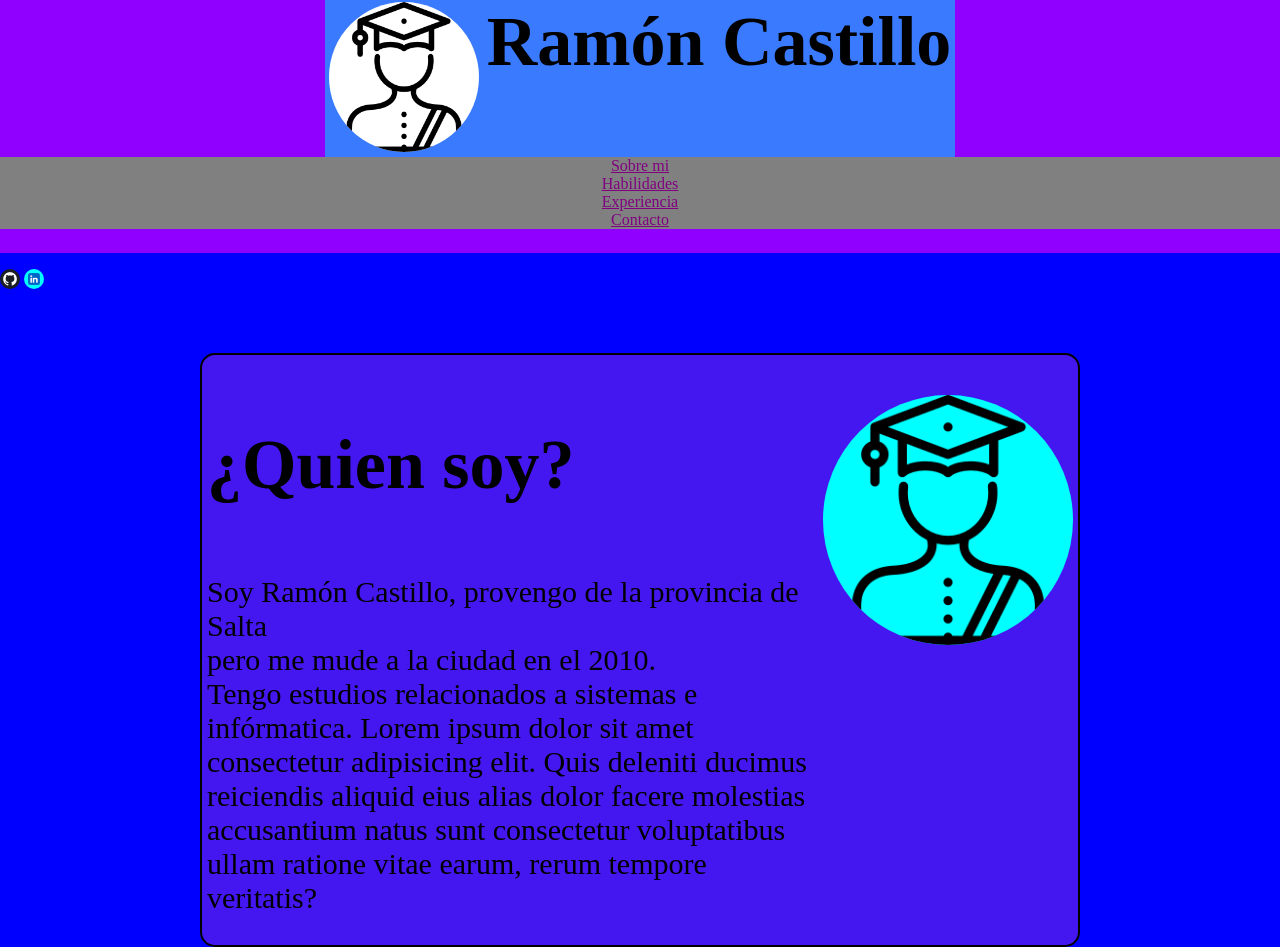
==== index.html @ db074116 "first commit" ====
<!DOCTYPE html>
<html>
    <head>
        <title>Portofolio web</title>
        <meta charset="utf-8">
        <meta name="viewport" content="width=device-width, initial-scale=1.0">
        <link rel="styleSheet" href="/css/main.css">
    </head>
    <body>
        <header>
            <span class="headerDesing">
                <img src="./img/imagenDeLaPersona.png" alt="Foto que debería ser mía" id="fotoMia">
                <h1>Ramón Castillo</h1>
            </span>
            <nav>
                <a href="index.html">Sobre mi</a>
                <a href="habilidades.html">Habilidades</a>
                <a href="experiencia.html">Experiencia</a>
                <a href="contacto.html">Contacto</a>
            </nav>
            <span class="redesSociales">
                <img alt="Logo de Github" src="img/gitHubLogo.png">
                <img alt="Logo de Linkedin" src="img/linkedinLogo.png">
            </span>
        </header>
        <main>
            <article>
                <section>
                    <h3 class="quienSoy">¿Quien soy?</h3>
                    <p>
                        Soy Ramón Castillo, provengo de la provincia de Salta<br> pero me mude a la ciudad en el 2010.<br>
                        Tengo estudios relacionados a sistemas e infórmatica.
                        Lorem ipsum dolor sit amet consectetur adipisicing elit. Quis deleniti ducimus 
                        reiciendis 
                        aliquid eius alias dolor facere molestias accusantium natus sunt 
                        consectetur voluptatibus ullam ratione vitae earum, rerum tempore veritatis?  
                    </p>
                </section>
                <img alt="Foto de una persona genérica" src="img/imagenDeLaPersona.png">
            </article>
        </main>
        <footer></footer>
    </body>
</html>
---- css/main.css ----
body{
    background-color: blue;
    margin: 0;
}
a{
    color: purple;
    display: flex;
    justify-content: center;
}
nav{
    background-color: gray;
}
main{
    display: flex;
    justify-content: center;
    align-items: center;
    flex-direction: column;
    padding-left: 200px;
    padding-right: 200px;
    padding-top: 100px;
}
h3{
    font-size: 70px;
    padding: 0;
}
p{
    font-size: 30px;
}
h1{
    font-size: 70px;
    margin: 0px;
}
h2{
    font-size: 45px;
    margin: 0px;
}
img{
    position: relative;
    top: 40px;
    width: 250px;
    height: 250px;
    border-radius: 1000px;
    background-color: aqua;
}
.nombreTituloPersona{
    padding: 0;
}
.quienSoy{
    align-self: flex-end;
}
article{
    display: flex;
    flex-direction: row;
    column-gap: 5px;
    padding-left: 5px;
    background-color: rgba(138,46,226,0.5);
    border: solid 2px;
    border-radius: 15px;
    border-color: black;
    padding-left: 5px;
    padding-right: 5px;
}
.headerDesing{
    display: flex;
    justify-content: center;
    column-gap: 8px;
    padding-top: 2px;
    padding-bottom: 5px;
    background-color: rgba(0, 204, 255, 0.6);
    margin-left: 325px;
    margin-right: 325px;
}
header{
    background-color: rgb(144, 0, 255);
}
.headerDesing img{
    position: static;
    width: 150px;
    height: 150px;
    background-color: white;
}
header img{
    width: 20px;
    height: 20px;
}
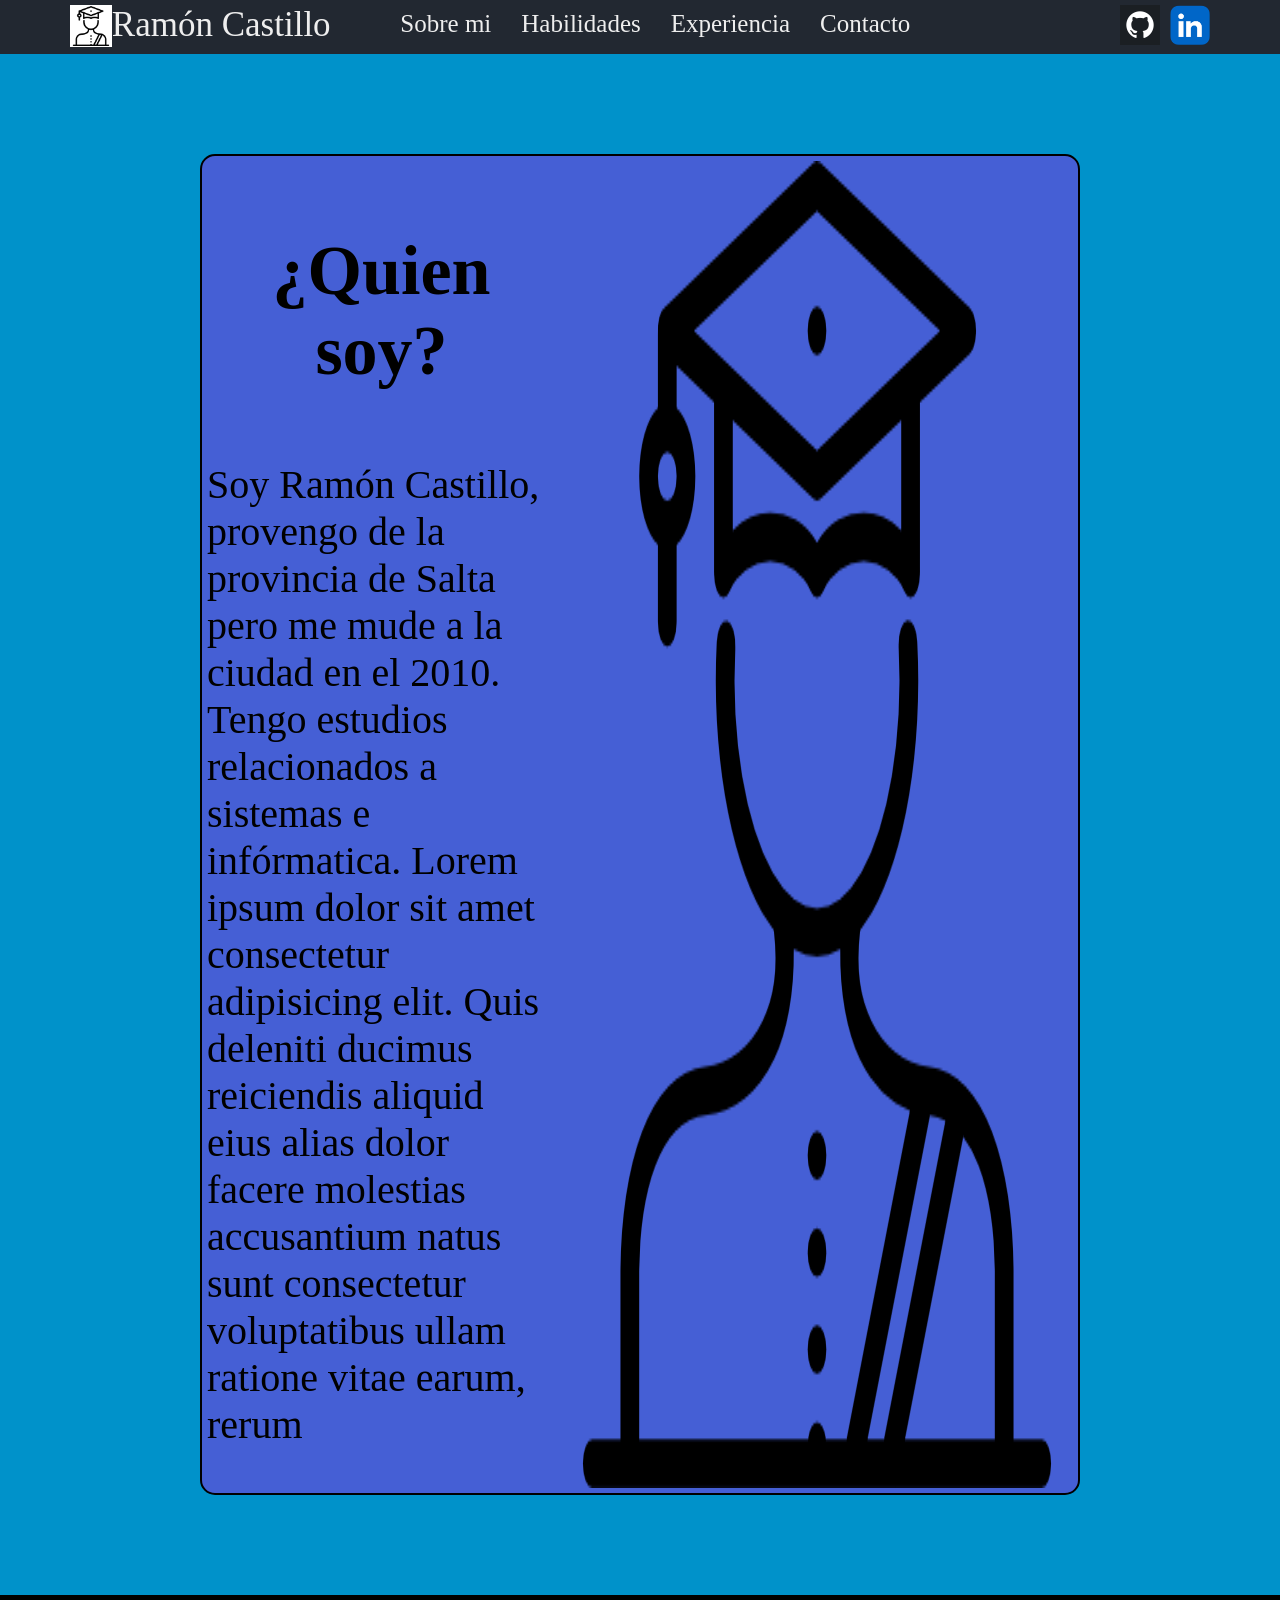
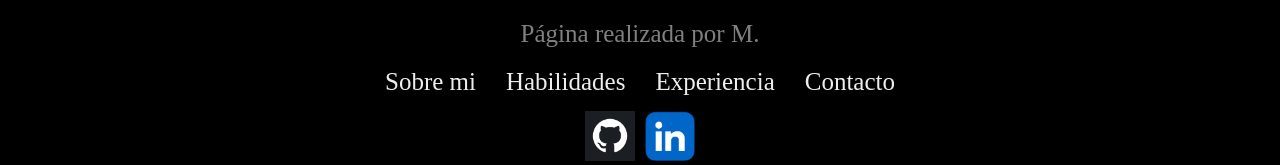
==== commit 197ca0d3: "Footer y Header completados, paleta de colores definida. CSS más ordenado. El Index solo le falta el" ====
--- a/index.html
+++ b/index.html
@@ -5,12 +5,13 @@
         <meta charset="utf-8">
         <meta name="viewport" content="width=device-width, initial-scale=1.0">
         <link rel="styleSheet" href="/css/main.css">
+        <link rel="styleSheet" href="/css/index.css">
     </head>
     <body>
         <header>
-            <span class="headerDesing">
+            <span class="fotoConNombre">
                 <img src="./img/imagenDeLaPersona.png" alt="Foto que debería ser mía" id="fotoMia">
-                <h1>Ramón Castillo</h1>
+                <p>Ramón Castillo</p>
             </span>
             <nav>
                 <a href="index.html">Sobre mi</a>
@@ -19,26 +20,46 @@
                 <a href="contacto.html">Contacto</a>
             </nav>
             <span class="redesSociales">
-                <img alt="Logo de Github" src="img/gitHubLogo.png">
-                <img alt="Logo de Linkedin" src="img/linkedinLogo.png">
+                <a href="https://github.com/Beccarini">
+                    <img alt="Logo de Github" src="img/gitHubLogo.png">
+                </a>
+                <a href="www.linkedin.com/in/martín-beccarini-4753a0271">
+                    <img alt="Logo de Linkedin" src="img/linkedinLogo.png">
+                </a>
             </span>
         </header>
         <main>
             <article>
                 <section>
-                    <h3 class="quienSoy">¿Quien soy?</h3>
+                    <h1>¿Quien soy?</h1>
                     <p>
                         Soy Ramón Castillo, provengo de la provincia de Salta<br> pero me mude a la ciudad en el 2010.<br>
                         Tengo estudios relacionados a sistemas e infórmatica.
                         Lorem ipsum dolor sit amet consectetur adipisicing elit. Quis deleniti ducimus 
                         reiciendis 
                         aliquid eius alias dolor facere molestias accusantium natus sunt 
-                        consectetur voluptatibus ullam ratione vitae earum, rerum tempore veritatis?  
+                        consectetur voluptatibus ullam ratione vitae earum, rerum 
                     </p>
                 </section>
                 <img alt="Foto de una persona genérica" src="img/imagenDeLaPersona.png">
             </article>
         </main>
-        <footer></footer>
+        <footer>
+            <p>Página realizada por M.<br></p>
+            <nav>
+                <a href="index.html">Sobre mi</a>
+                <a href="habilidades.html">Habilidades</a>
+                <a href="experiencia.html">Experiencia</a>
+                <a href="contacto.html">Contacto</a>
+            </nav>
+            <span class="redesSociales">
+                <a href="https://github.com/Beccarini">
+                    <img alt="Logo de Github" src="img/gitHubLogo.png">
+                </a>
+                <a href="www.linkedin.com/in/martín-beccarini-4753a0271">
+                    <img alt="Logo de Linkedin" src="img/linkedinLogo.png">
+                </a>
+            </span>
+        </footer>
     </body>
 </html>
--- a/css/main.css
+++ b/css/main.css
@@ -1,14 +1,54 @@
-body{
-    background-color: blue;
+header{
+    display: flex;
+    flex-direction: row;
+    justify-content: space-around;
+    background-color: rgb(144, 0, 255);
+    background: #222831;
+    padding-top: 5px;
+    padding-bottom: 5px;
+}
+header p{
+    color: #eeeeee;
+}
+header img{
+    width: 40px;
+    height: 40px;
+}
+header nav{
+    position: relative;
+    right: 70px;
+}
+.fotoConNombre{
+    display: flex;
+    flex-direction: row;
+}
+nav{
+    display: flex;
+    flex-direction: row;
+    margin-top: 5px;
+    column-gap: 30px;
+}
+nav a{
+    color: #eeeeee;
+    text-decoration: none;
+    font-size: 25px;
+}
+.redesSociales{
+    display: flex;
+    column-gap: 10px;
+    flex-direction: row;
+}
+.fotoConNombre p{
+    font-size: 35px;
     margin: 0;
 }
-a{
-    color: purple;
-    display: flex;
-    justify-content: center;
+.fotoConNombre img{
+    background-color: white;
+    padding: 1px;
 }
-nav{
-    background-color: gray;
+body{
+    background: #0092ca;
+    margin: 0;
 }
 main{
     display: flex;
@@ -18,68 +58,30 @@
     padding-left: 200px;
     padding-right: 200px;
     padding-top: 100px;
-}
-h3{
-    font-size: 70px;
-    padding: 0;
-}
-p{
-    font-size: 30px;
+    padding-bottom: 100px;
 }
 h1{
     font-size: 70px;
-    margin: 0px;
+    text-align: center;
 }
-h2{
-    font-size: 45px;
-    margin: 0px;
+p{
+    font-size: 40px;
 }
-img{
-    position: relative;
-    top: 40px;
-    width: 250px;
-    height: 250px;
-    border-radius: 1000px;
-    background-color: aqua;
+footer{
+    display: flex;
+    flex-direction: column;
+    align-content: center;
+    align-items: center;
+    row-gap: 15px;
+    background-color: black;
+    
 }
-.nombreTituloPersona{
-    padding: 0;
+footer p{
+    color: grey;
+    font-size: 25px;
+    margin-bottom: 0;
 }
-.quienSoy{
-    align-self: flex-end;
-}
-article{
-    display: flex;
-    flex-direction: row;
-    column-gap: 5px;
-    padding-left: 5px;
-    background-color: rgba(138,46,226,0.5);
-    border: solid 2px;
-    border-radius: 15px;
-    border-color: black;
-    padding-left: 5px;
-    padding-right: 5px;
-}
-.headerDesing{
-    display: flex;
-    justify-content: center;
-    column-gap: 8px;
-    padding-top: 2px;
-    padding-bottom: 5px;
-    background-color: rgba(0, 204, 255, 0.6);
-    margin-left: 325px;
-    margin-right: 325px;
-}
-header{
-    background-color: rgb(144, 0, 255);
-}
-.headerDesing img{
-    position: static;
-    width: 150px;
-    height: 150px;
-    background-color: white;
-}
-header img{
-    width: 20px;
-    height: 20px;
+footer img{
+    width: 50px;
+    height: 50px;
 }
--- a/css/index.css
+++ b/css/index.css
@@ -0,0 +1,10 @@
+article{
+    display: flex;
+    flex-direction: row;
+    column-gap: 5px;
+    padding: 5px;
+    background-color: rgba(138,46,226,0.5);
+    border: solid 2px;
+    border-radius: 15px;
+    border-color: black;
+}
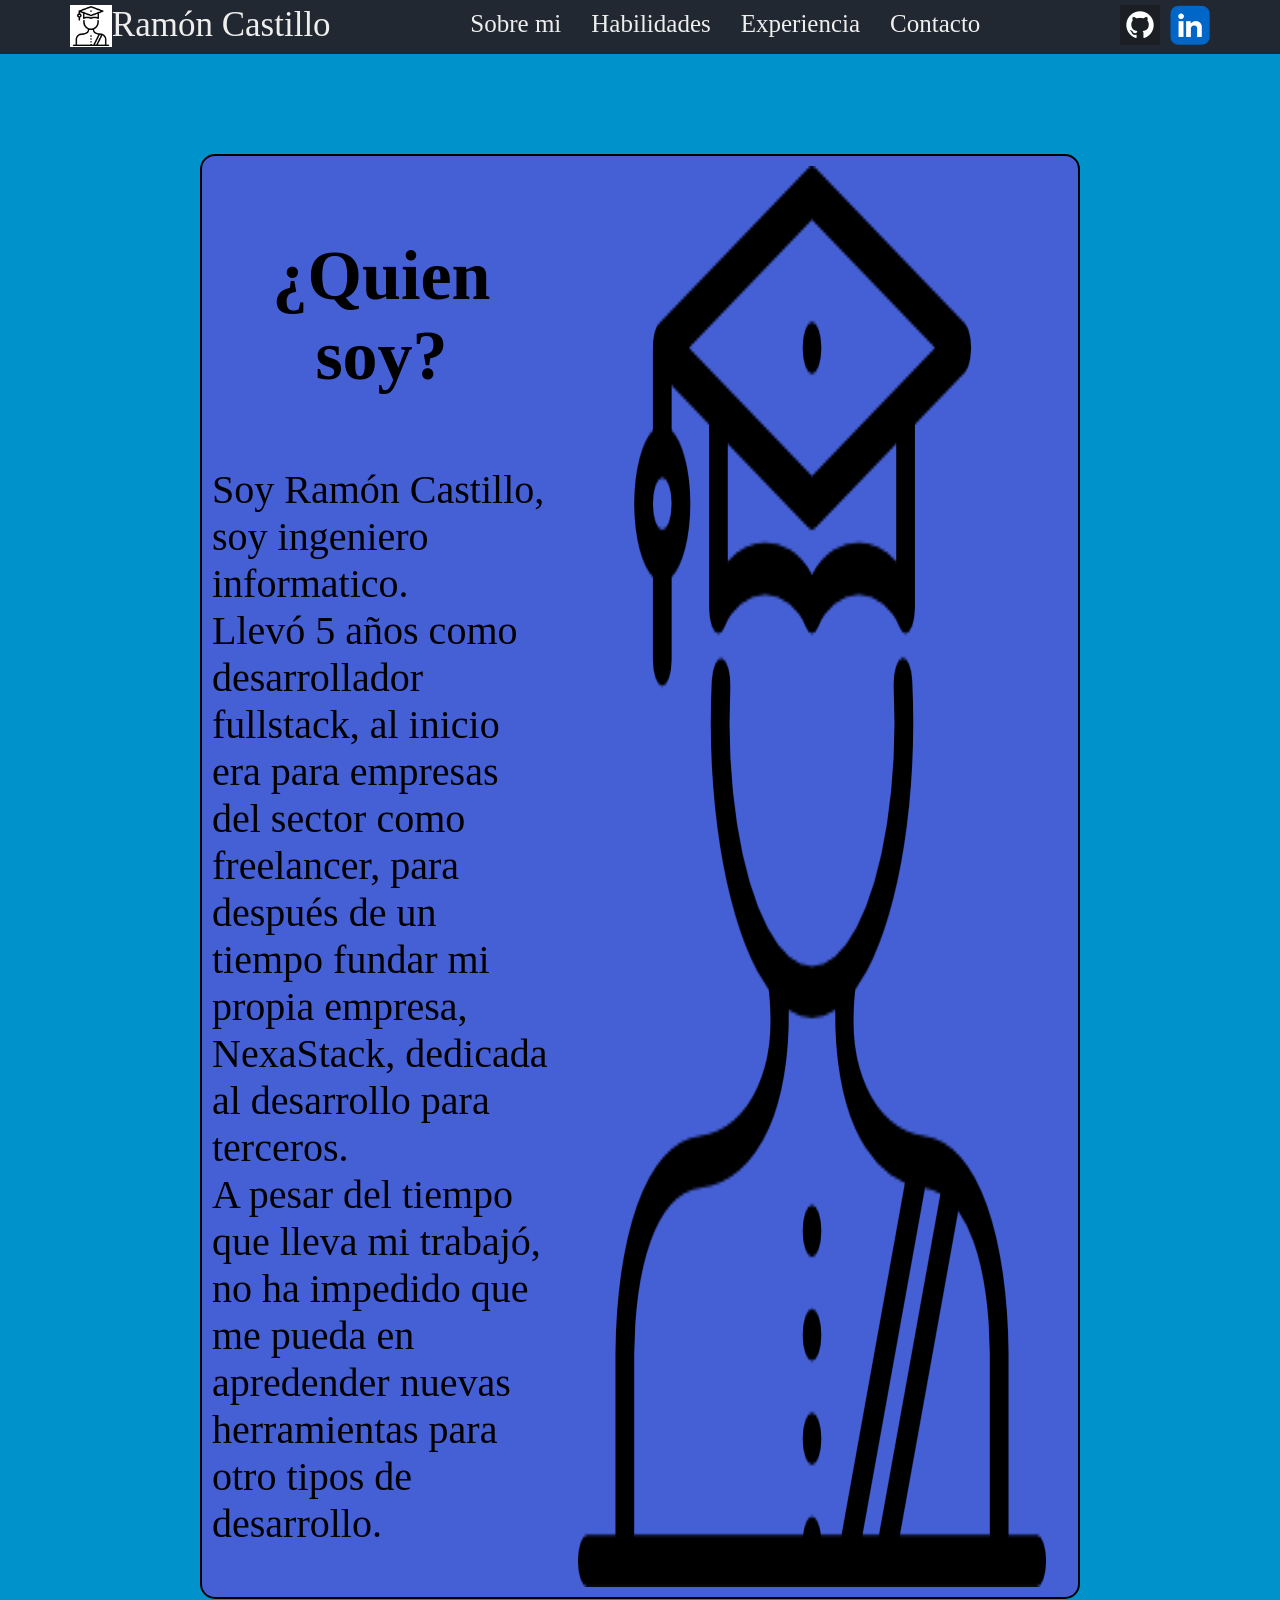
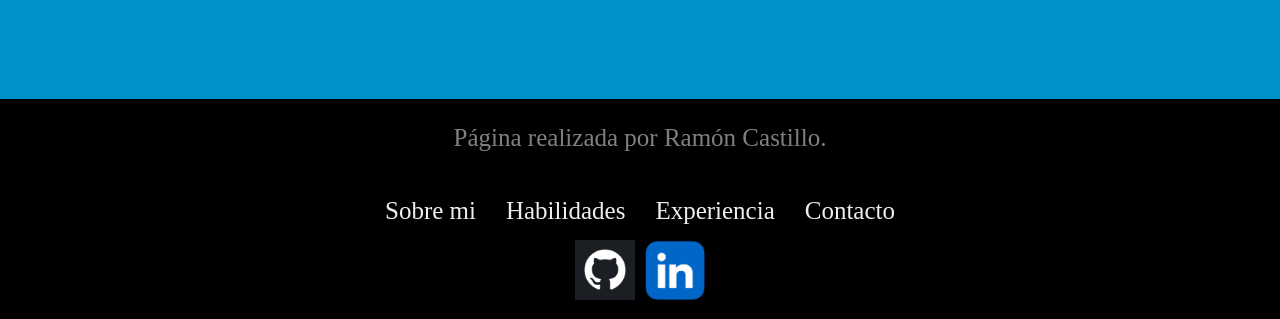
==== commit ec8aed37: "Arreglado un par de links, aunque sin solucionar del todo el problema" ====
--- a/index.html
+++ b/index.html
@@ -1,16 +1,19 @@
 <!DOCTYPE html>
 <html>
     <head>
-        <title>Portofolio web</title>
+        <title>Contacto</title>
         <meta charset="utf-8">
         <meta name="viewport" content="width=device-width, initial-scale=1.0">
-        <link rel="styleSheet" href="/css/main.css">
-        <link rel="styleSheet" href="/css/index.css">
+        <link rel="stylesheet" href="css/main.css">
+        <link rel="stylesheet" href="css/index.css">
+        <link rel="preconnect" href="https://fonts.googleapis.com">
+        <link rel="preconnect" href="https://fonts.gstatic.com" crossorigin>
+        <link href="https://fonts.googleapis.com/css2?family=DM+Sans:ital,opsz,wght@0,9..40,100..1000;1,9..40,100..1000&display=swap" rel="stylesheet">
     </head>
     <body>
         <header>
             <span class="fotoConNombre">
-                <img src="./img/imagenDeLaPersona.png" alt="Foto que debería ser mía" id="fotoMia">
+                <img src="img/imagenDeLaPersona.png" alt="Foto que debería ser mía" id="fotoMia">
                 <p>Ramón Castillo</p>
             </span>
             <nav>
@@ -20,10 +23,10 @@
                 <a href="contacto.html">Contacto</a>
             </nav>
             <span class="redesSociales">
-                <a href="https://github.com/Beccarini">
+                <a target="_blank" href="https://github.com/">
                     <img alt="Logo de Github" src="img/gitHubLogo.png">
                 </a>
-                <a href="www.linkedin.com/in/martín-beccarini-4753a0271">
+                <a target="_blank" href="https://www.linkedin.com/checkpoint/lg/sign-in-another-account">
                     <img alt="Logo de Linkedin" src="img/linkedinLogo.png">
                 </a>
             </span>
@@ -33,19 +36,19 @@
                 <section>
                     <h1>¿Quien soy?</h1>
                     <p>
-                        Soy Ramón Castillo, provengo de la provincia de Salta<br> pero me mude a la ciudad en el 2010.<br>
-                        Tengo estudios relacionados a sistemas e infórmatica.
-                        Lorem ipsum dolor sit amet consectetur adipisicing elit. Quis deleniti ducimus 
-                        reiciendis 
-                        aliquid eius alias dolor facere molestias accusantium natus sunt 
-                        consectetur voluptatibus ullam ratione vitae earum, rerum 
+                        Soy Ramón Castillo, soy ingeniero informatico.<br>
+                        Llevó 5 años como desarrollador fullstack, al inicio era para empresas del sector
+                        como freelancer, para después de un tiempo fundar mi propia empresa,
+                        NexaStack, dedicada al desarrollo para terceros.<br>
+                        A pesar del tiempo que lleva mi trabajó, no ha impedido que me pueda en apredender
+                        nuevas herramientas para otro tipos de desarrollo.
                     </p>
                 </section>
                 <img alt="Foto de una persona genérica" src="img/imagenDeLaPersona.png">
             </article>
         </main>
         <footer>
-            <p>Página realizada por M.<br></p>
+            <p>Página realizada por Ramón Castillo.<br></p>
             <nav>
                 <a href="index.html">Sobre mi</a>
                 <a href="habilidades.html">Habilidades</a>
@@ -53,10 +56,10 @@
                 <a href="contacto.html">Contacto</a>
             </nav>
             <span class="redesSociales">
-                <a href="https://github.com/Beccarini">
+                <a target="_blank" href="https://github.com/">
                     <img alt="Logo de Github" src="img/gitHubLogo.png">
                 </a>
-                <a href="www.linkedin.com/in/martín-beccarini-4753a0271">
+                <a target="_blank" href="https://www.linkedin.com/checkpoint/lg/sign-in-another-account">
                     <img alt="Logo de Linkedin" src="img/linkedinLogo.png">
                 </a>
             </span>
--- a/css/main.css
+++ b/css/main.css
@@ -13,10 +13,6 @@
 header img{
     width: 40px;
     height: 40px;
-}
-header nav{
-    position: relative;
-    right: 70px;
 }
 .fotoConNombre{
     display: flex;
@@ -55,33 +51,37 @@
     justify-content: center;
     align-items: center;
     flex-direction: column;
-    padding-left: 200px;
-    padding-right: 200px;
-    padding-top: 100px;
-    padding-bottom: 100px;
 }
 h1{
     font-size: 70px;
     text-align: center;
 }
-p{
+h2{
+    font-size: 50px;
+}
+p, li{
     font-size: 40px;
+    font-family: 'Times New Roman', Times, serif;
 }
 footer{
     display: flex;
     flex-direction: column;
-    align-content: center;
     align-items: center;
     row-gap: 15px;
     background-color: black;
-    
+    padding-bottom: 15px;
+}
+textarea{
+    height: 300px;
 }
 footer p{
     color: grey;
     font-size: 25px;
-    margin-bottom: 0;
 }
 footer img{
-    width: 50px;
-    height: 50px;
+    width: 60px;
+    height: 60px;
+}
+nav a:hover{
+    color: #0092ca;
 }
--- a/css/index.css
+++ b/css/index.css
@@ -2,9 +2,15 @@
     display: flex;
     flex-direction: row;
     column-gap: 5px;
-    padding: 5px;
+    padding: 10px;
     background-color: rgba(138,46,226,0.5);
     border: solid 2px;
     border-radius: 15px;
     border-color: black;
+}
+main{
+    padding-left: 200px;
+    padding-right: 200px;
+    padding-top: 100px;
+    padding-bottom: 100px;
 }
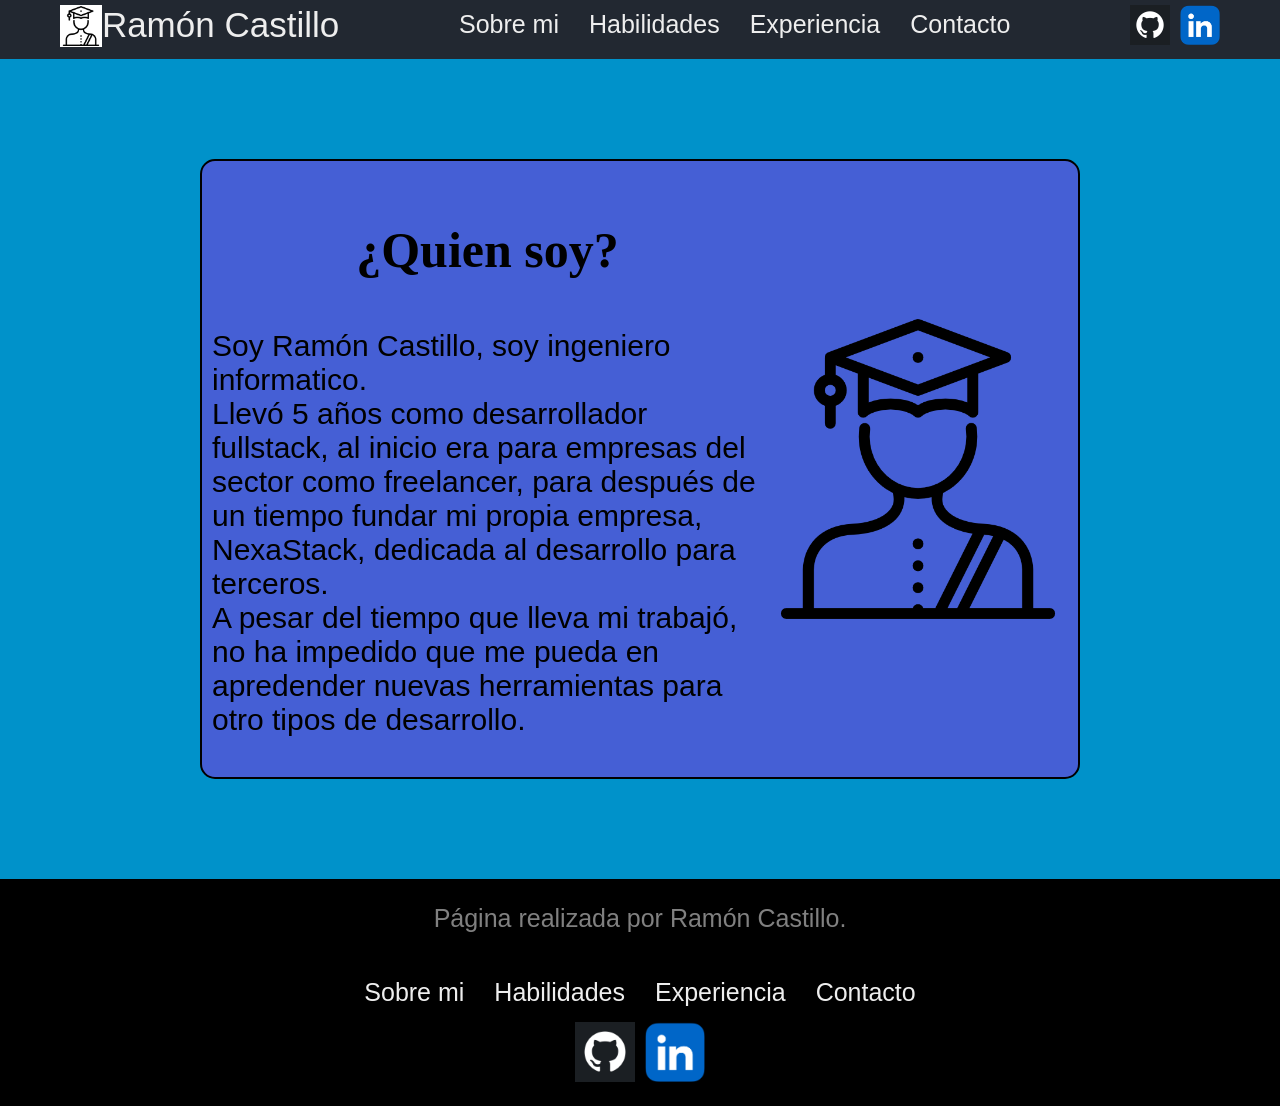
==== commit 3f2e181e: "Google Fonts agregada, mejora en al reponsividad" ====
--- a/index.html
+++ b/index.html
@@ -16,7 +16,7 @@
                 <img src="img/imagenDeLaPersona.png" alt="Foto que debería ser mía" id="fotoMia">
                 <p>Ramón Castillo</p>
             </span>
-            <nav>
+            <nav class="pantallaGrande">
                 <a href="index.html">Sobre mi</a>
                 <a href="habilidades.html">Habilidades</a>
                 <a href="experiencia.html">Experiencia</a>
--- a/css/main.css
+++ b/css/main.css
@@ -18,6 +18,14 @@
     display: flex;
     flex-direction: row;
 }
+.fotoConNombre p{
+    font-size: 35px;
+    margin: 0;
+}
+.fotoConNombre img{
+    background-color: white;
+    padding: 1px;
+}
 nav{
     display: flex;
     flex-direction: row;
@@ -33,14 +41,6 @@
     display: flex;
     column-gap: 10px;
     flex-direction: row;
-}
-.fotoConNombre p{
-    font-size: 35px;
-    margin: 0;
-}
-.fotoConNombre img{
-    background-color: white;
-    padding: 1px;
 }
 body{
     background: #0092ca;
@@ -59,9 +59,9 @@
 h2{
     font-size: 50px;
 }
-p, li{
+p, li, label, a{
     font-size: 40px;
-    font-family: 'Times New Roman', Times, serif;
+    font-family: 'DM Sans',sans-serif;
 }
 footer{
     display: flex;
@@ -84,4 +84,70 @@
 }
 nav a:hover{
     color: #0092ca;
+}
+@media screen and (max-width: 1500px){
+    h1{
+        font-size: 60px;
+    }
+    h2{
+        font-size: 50px;
+    }
+    p, li, label{
+        font-size: 30px;
+    }
+}
+@media screen and (max-width: 1300px){
+    h1{
+        font-size: 50px;
+    }
+    h2{
+        font-size: 40px;
+    }
+}
+@media screen and (max-width: 1100px){
+    p, li, label{
+        font-size: 25px;
+    }
+}
+@media screen and (max-width: 810px){
+    h1{
+        font-size: 50px;
+    }
+    h2{
+        font-size: 35px;
+    }
+    p, li, label{
+        font-size: 25px;
+    }
+    .fotoConNombre, header .redesSociales{
+        display: none;
+    }
+}
+@media screen and (max-width: 410px) {
+    h1{
+        font-size: 30px;
+    }
+    nav{
+        display: flex;
+        gap: 30px;
+        justify-content: flex-start;
+        flex-wrap: wrap;
+    }
+    h2{
+        font-size: 20px;
+    }
+    p, li, label{
+        font-size: 13px;
+    }
+}
+@media screen and (max-width: 350px) {
+    h1{
+        font-size: 20px;
+    }
+    h2{
+        font-size: 15px;
+    }
+    p, li, label{
+        font-size: 10px;
+    }
 }
--- a/css/index.css
+++ b/css/index.css
@@ -13,4 +13,56 @@
     padding-right: 200px;
     padding-top: 100px;
     padding-bottom: 100px;
+}
+article img{
+    display: flex;
+    align-self: center;
+    width: 500px;
+    height: 500px;
+}
+@media screen and (max-width: 1700px) {
+    article img{
+        width: 400px;
+        height: 400px;
+    }
+}
+@media screen and (max-width: 1500px) {
+    article img{
+        width: 350px;
+        height: 350px;
+    }
+}
+@media screen and (max-width: 1300px) {
+    article img{
+        width: 300px;
+        height: 300px;
+    }
+}
+@media screen and (max-width: 1100px) {
+    article img{
+        align-self: flex-start;
+        width: 250px;
+        height: 250px;
+    }
+}
+@media screen and (max-width: 900px) {
+    article img{
+        align-self: flex-start;
+        width: 200px;
+        height: 200px;
+    }
+}
+@media screen and (max-width: 700px) {
+    article img{
+        align-self: flex-start;
+        width: 150px;
+        height: 150px;
+    }
+}
+@media screen and (max-width: 500px) {
+    article img{
+        align-self: flex-start;
+        width: 100px;
+        height: 100px;
+    }
 }
